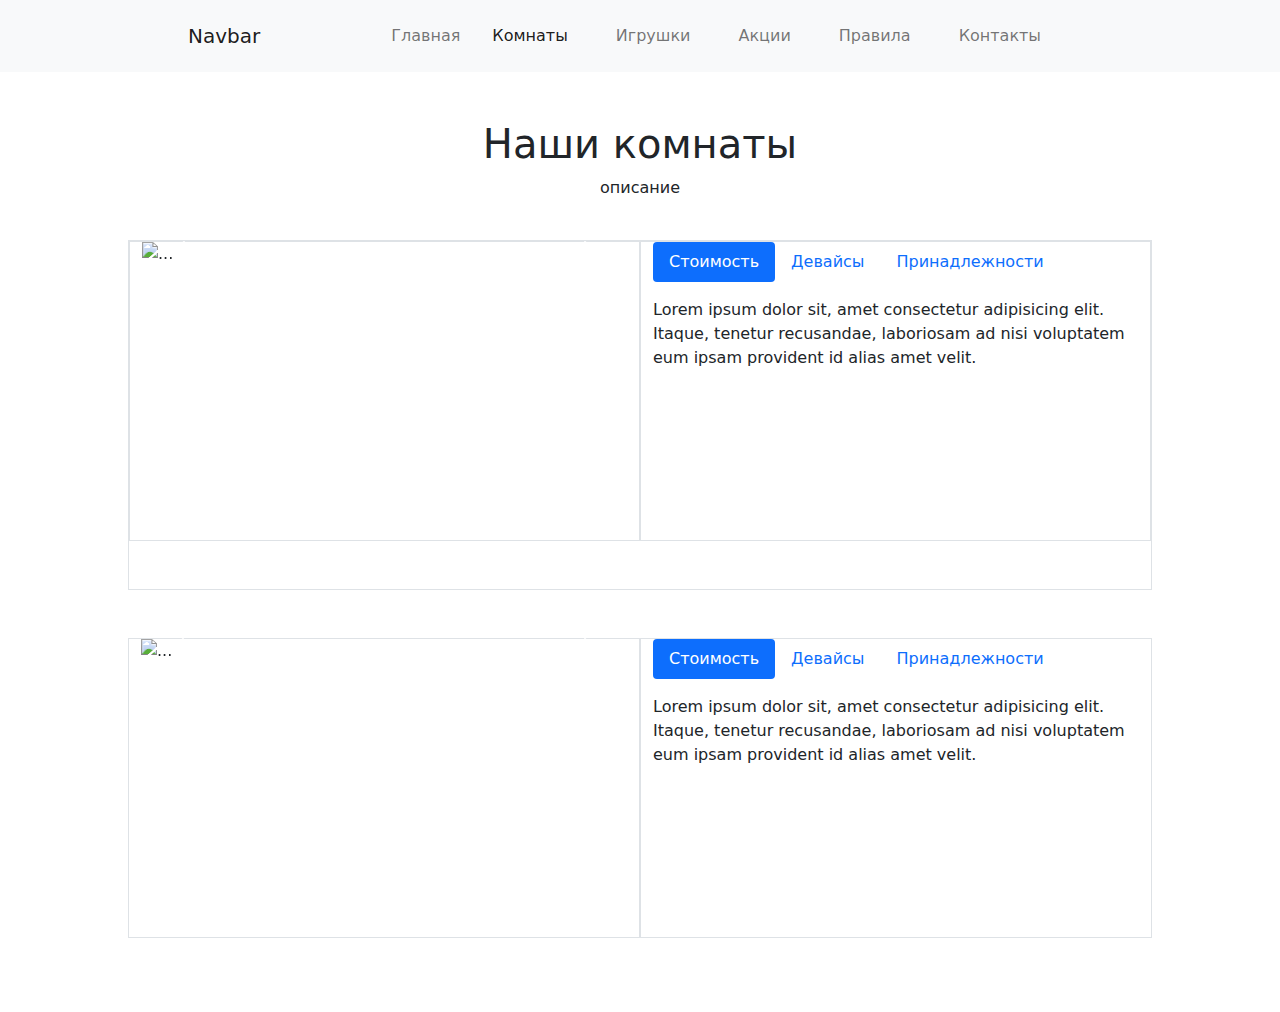
==== rooms.html @ 294f6ade "rooms start" ====
<!doctype html>
<html lang="en">
  <head>
    <!-- Required meta tags -->
    <meta charset="utf-8">
    <meta name="viewport" content="width=device-width, initial-scale=1">

    <!-- Bootstrap CSS -->
    <link href="bootstrap.css" rel="stylesheet">

    <title>Hello, world!</title>
	 <style>



		*{
		margin: 0;
		padding: 0;
		box-sizing: border-box;
		}

		.container{
			width: 80%;
		}

		.room-shortcut-image{
			background-color: black;
			height: 75px;
			width: 75px;
		}

		.room-el{
			min-height: 350px;
		}

		.image-container{
			min-height: 300px;
		}

		.description{
			min-height: 200px;
		}



		





	 </style>
  </head>
  <body>
	
	<nav class="navbar navbar-expand-lg navbar-light bg-light">
		<div class="container">
		  <a class="navbar-brand mx-5 my-2" href="#">Navbar</a>
		  <button class="navbar-toggler" type="button" data-bs-toggle="collapse" data-bs-target="#navbarNavDropdown" aria-controls="navbarNavDropdown" aria-expanded="false" aria-label="Toggle navigation">
			 <span class="navbar-toggler-icon"></span>
		  </button>
		  <div class="collapse navbar-collapse justify-content-center" id="navbarNavDropdown">
			 <ul class="navbar-nav">
				<li class="nav-item mx-auto">
				  <a class="nav-link" aria-current="page" href="index.html">Главная</a>
				</li>
				<li class="nav-item mx-auto px-3">
				  <a class="nav-link active" href="rooms.html">Комнаты</a>
				</li>
				<li class="nav-item mx-auto px-3">
				  <a class="nav-link" href="https://andrey72.ru/" target="_blank">Игрушки</a>
				</li>
				<li class="nav-item mx-auto px-3">
					<a class="nav-link" href="#">Акции</a>
				 </li>
				 <li class="nav-item mx-auto px-3" >
					<a class="nav-link" href="#">Правила</a>
				 </li>
				 <li class="nav-item mx-auto px-3">
					<a class="nav-link" href="#">Контакты</a>
				 </li>
			 </ul>
		  </div>
		</div>
	 </nav>

	 <div class="rooms">
		<div class="container">
			<div class="row">
				<div class="col d-flex flex-column justify-content-center align-items-center mt-5">
					<h1>Наши комнаты</h1>
					<p>описание</p>
				</div>
			</div>
			<div class="row">

				<!-- Комната 1 -->
				<div class="room-el col-12 border my-4">
					<div class="row">

						<!-- Слайдер -->
						<div class="image-container col-12 col-xl-6 border">
							<div id="room-2" class="carousel slide room col-12" data-bs-interval="false" data-bs-ride="carousel">
								<div class="carousel-indicators">
								  <button type="button" data-bs-target="#room-2" data-bs-slide-to="0" class="active" aria-current="true" aria-label="Slide 1"></button>
								  <button type="button" data-bs-target="#room-2" data-bs-slide-to="1" aria-label="Slide 2"></button>
								  <button type="button" data-bs-target="#room-2" data-bs-slide-to="2" aria-label="Slide 3"></button>
								</div>
								<div class="carousel-inner">
									<div class="carousel-item active">
									  <img src="19.jpg" class="d-block w-100" alt="...">
									  <div class="carousel-caption d-none d-md-block">
										 <h5>Комната 2</h5>
										 <p>фото 1</p>
									  </div>
									</div>
									<div class="carousel-item">
									  <img src="20.jpg" class="d-block w-100 h-100" alt="...">
									  <div class="carousel-caption d-none d-md-block">
										 <h5>Комната 2</h5>
										 <p>фото 2</p>
									  </div>
									</div>
									<div class="carousel-item">
									  <img src="DSC04332.jpg" class="d-block w-100" alt="...">
									  <div class="carousel-caption d-none d-md-block">
										 <h5>Комната 2</h5>
										 <p>фото 3</p>
									  </div>
									</div>
								 </div>
								<button class="carousel-control-prev carousel-control" type="button" data-bs-target="#room-2"  data-bs-slide="prev">
								  <span class="carousel-control-prev-icon" aria-hidden="true"></span>
								  <span class="visually-hidden">Предыдущий</span>
								</button>
								<button class="carousel-control-next carousel-control" type="button" data-bs-target="#room-2"  data-bs-slide="next">
								  <span class="carousel-control-next-icon" aria-hidden="true"></span>
								  <span class="visually-hidden">Следующий</span>
								</button>
							 </div>
						</div>


						<!-- Cтоимость, хар... -->
						<div class="description col-12 col-lg-6 border">



							<ul class="nav nav-pills mb-3" id="pills-tab-1" role="tablist">
								<li class="nav-item" role="presentation">
								  <button class="nav-link active" id="pills-home-tab-1" data-bs-toggle="pill" data-bs-target="#pills-home-1" type="button" role="tab" aria-controls="pills-home-1" aria-selected="true">Стоимость</button>
								</li>
								<li class="nav-item" role="presentation">
								  <button class="nav-link" id="pills-profile-tab-1" data-bs-toggle="pill" data-bs-target="#pills-profile-1" type="button" role="tab" aria-controls="pills-profile-1" aria-selected="false">Девайсы</button>
								</li>
								<li class="nav-item" role="presentation">
								  <button class="nav-link" id="pills-contact-tab-1" data-bs-toggle="pill" data-bs-target="#pills-contact-1" type="button" role="tab" aria-controls="pills-contact-1" aria-selected="false">Принадлежности</button>
								</li>
							 </ul>
							 <div class="tab-content" id="pills-tabContent">
								<div class="tab-pane fade show active" id="pills-home-1" role="tabpanel" aria-labelledby="pills-home-1-tab">Lorem ipsum dolor sit, amet consectetur adipisicing elit. Itaque, tenetur recusandae, laboriosam ad nisi voluptatem eum ipsam provident id alias amet velit.</div>
								<div class="tab-pane fade" id="pills-profile-1" role="tabpanel" aria-labelledby="pills-profile-tab-1">...</div>
								<div class="tab-pane fade" id="pills-contact-1" role="tabpanel" aria-labelledby="pills-contact-tab-1">...</div>
							 </div>



						</div>
					</div>
				</div>




				<!-- Комната 2 -->
				<div class="col-12 room-el my-4">
					<div class="row">
						<!-- Слайдер -->
						<div class="image-container col-12 col-xl-6 border">
							<div id="room-1" class="carousel slide room col-12" data-bs-interval="false" data-bs-ride="carousel">
								<div class="carousel-indicators">
								  <button type="button" data-bs-target="#room-1" data-bs-slide-to="0" class="active" aria-current="true" aria-label="Slide 1"></button>
								  <button type="button" data-bs-target="#room-1" data-bs-slide-to="1" aria-label="Slide 2"></button>
								  <button type="button" data-bs-target="#room-1" data-bs-slide-to="2" aria-label="Slide 3"></button>
								</div>
								<div class="carousel-inner">
									<div class="carousel-item active">
									  <img src="19.jpg" class="d-block w-100" alt="...">
									  <div class="carousel-caption d-none d-md-block">
										 <h5>Комната 2</h5>
										 <p>фото 1</p>
									  </div>
									</div>
									<div class="carousel-item">
									  <img src="20.jpg" class="d-block w-100 h-100" alt="...">
									  <div class="carousel-caption d-none d-md-block">
										 <h5>Комната 2</h5>
										 <p>фото 2</p>
									  </div>
									</div>
									<div class="carousel-item">
									  <img src="DSC04332.jpg" class="d-block w-100" alt="...">
									  <div class="carousel-caption d-none d-md-block">
										 <h5>Комната 2</h5>
										 <p>фото 3</p>
									  </div>
									</div>
								 </div>
								<button class="carousel-control-prev carousel-control" type="button" data-bs-target="#room-1"  data-bs-slide="prev">
								  <span class="carousel-control-prev-icon" aria-hidden="true"></span>
								  <span class="visually-hidden">Предыдущий</span>
								</button>
								<button class="carousel-control-next carousel-control" type="button" data-bs-target="#room-1"  data-bs-slide="next">
								  <span class="carousel-control-next-icon" aria-hidden="true"></span>
								  <span class="visually-hidden">Следующий</span>
								</button>
							 </div>
						</div>

						<!-- Cтоимость, хар... -->
						<div class="description col-12 col-xl-6 border">
							<ul class="nav nav-pills mb-3" id="pills-tab-2" role="tablist">
								<li class="nav-item" role="presentation">
								  <button class="nav-link active" id="pills-home-tab-2" data-bs-toggle="pill" data-bs-target="#pills-home-2" type="button" role="tab" aria-controls="pills-home-2" aria-selected="true">Стоимость</button>
								</li>
								<li class="nav-item" role="presentation">
								  <button class="nav-link" id="pills-profile-tab-2" data-bs-toggle="pill" data-bs-target="#pills-profile-2" type="button" role="tab" aria-controls="pills-profile-2" aria-selected="false">Девайсы</button>
								</li>
								<li class="nav-item" role="presentation">
								  <button class="nav-link" id="pills-contact-tab-2" data-bs-toggle="pill" data-bs-target="#pills-contact-2" type="button" role="tab" aria-controls="pills-contact-2" aria-selected="false">Принадлежности</button>
								</li>
							 </ul>
							 <div class="tab-content" id="pills-tabContent">
								<div class="tab-pane fade show active" id="pills-home-2" role="tabpanel" aria-labelledby="pills-home-2-tab">Lorem ipsum dolor sit, amet consectetur adipisicing elit. Itaque, tenetur recusandae, laboriosam ad nisi voluptatem eum ipsam provident id alias amet velit.</div>
								<div class="tab-pane fade" id="pills-profile-2" role="tabpanel" aria-labelledby="pills-profile-tab-2">...</div>
								<div class="tab-pane fade" id="pills-contact-2" role="tabpanel" aria-labelledby="pills-contact-tab-2">...</div>
							 </div>
						</div>


					</div>
				</div>
			</div>
		</div>
	 </div>

	
    
    <script src="https://cdn.jsdelivr.net/npm/bootstrap@5.0.2/dist/js/bootstrap.bundle.min.js" integrity="sha384-MrcW6ZMFYlzcLA8Nl+NtUVF0sA7MsXsP1UyJoMp4YLEuNSfAP+JcXn/tWtIaxVXM" crossorigin="anonymous"></script>
	 <script>
	
	 </script>
  </body>
</html>
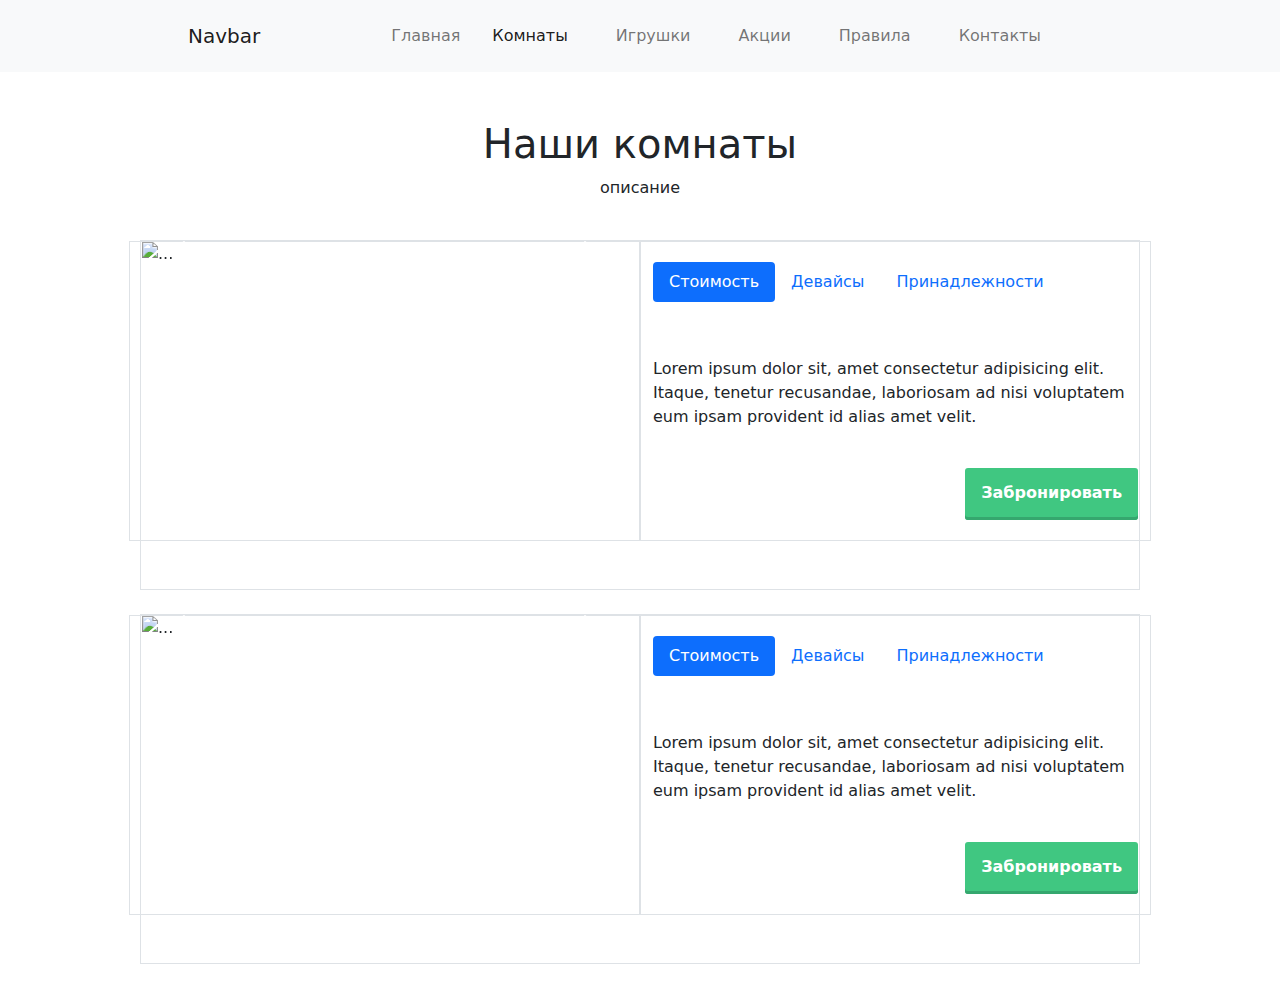
==== commit ab363fe8: "rooms_buttons" ====
--- a/rooms.html
+++ b/rooms.html
@@ -40,6 +40,28 @@
 		.description{
 			min-height: 200px;
 		}
+
+
+
+
+
+
+
+		a.button7 {
+  font-weight: 700;
+  color: white;
+  text-decoration: none;
+  padding: .8em 1em calc(.8em + 3px);
+  border-radius: 3px;
+  background: rgb(64,199,129);
+  box-shadow: 0 -3px rgb(53,167,110) inset;
+  transition: 0.2s;
+} 
+a.button7:hover { background: rgb(53, 167, 110); }
+a.button7:active {
+  background: rgb(33,147,90);
+  box-shadow: 0 3px rgb(33,147,90) inset;
+}
 
 
 
@@ -92,9 +114,84 @@
 					<p>описание</p>
 				</div>
 			</div>
-			<div class="row">
 
 				<!-- Комната 1 -->
+				<div class="room-el col-12 border my-4">
+					<div class="row">
+
+						<!-- Слайдер -->
+						<div class="image-container col-12 col-xl-6 border">
+							<div id="room-1" class="carousel slide room col-12" data-bs-interval="false" data-bs-ride="carousel">
+								<div class="carousel-indicators">
+								  <button type="button" data-bs-target="#room-1" data-bs-slide-to="0" class="active" aria-current="true" aria-label="Slide 1"></button>
+								  <button type="button" data-bs-target="#room-1" data-bs-slide-to="1" aria-label="Slide 2"></button>
+								  <button type="button" data-bs-target="#room-1" data-bs-slide-to="2" aria-label="Slide 3"></button>
+								</div>
+								<div class="carousel-inner">
+									<div class="carousel-item active">
+									  <img src="19.jpg" class="d-block w-100" alt="...">
+									  <div class="carousel-caption d-none d-md-block">
+										 <h5>Комната 2</h5>
+										 <p>фото 1</p>
+									  </div>
+									</div>
+									<div class="carousel-item">
+									  <img src="20.jpg" class="d-block w-100 h-100" alt="...">
+									  <div class="carousel-caption d-none d-md-block">
+										 <h5>Комната 2</h5>
+										 <p>фото 2</p>
+									  </div>
+									</div>
+									<div class="carousel-item">
+									  <img src="DSC04332.jpg" class="d-block w-100" alt="...">
+									  <div class="carousel-caption d-none d-md-block">
+										 <h5>Комната 2</h5>
+										 <p>фото 3</p>
+									  </div>
+									</div>
+								 </div>
+								<button class="carousel-control-prev carousel-control" type="button" data-bs-target="#room-1"  data-bs-slide="prev">
+								  <span class="carousel-control-prev-icon" aria-hidden="true"></span>
+								  <span class="visually-hidden">Предыдущий</span>
+								</button>
+								<button class="carousel-control-next carousel-control" type="button" data-bs-target="#room-1"  data-bs-slide="next">
+								  <span class="carousel-control-next-icon" aria-hidden="true"></span>
+								  <span class="visually-hidden">Следующий</span>
+								</button>
+							 </div>
+						</div>
+
+
+						<!-- Cтоимость, хар... -->
+						<div class="description col-12 col-lg-6 border d-flex flex-column justify-content-around">
+
+
+
+							<ul class="nav nav-pills mb-3" id="pills-tab-1" role="tablist">
+								<li class="nav-item" role="presentation">
+								  <button class="nav-link active" id="pills-home-tab-1" data-bs-toggle="pill" data-bs-target="#pills-home-1" type="button" role="tab" aria-controls="pills-home-1" aria-selected="true">Стоимость</button>
+								</li>
+								<li class="nav-item" role="presentation">
+								  <button class="nav-link" id="pills-profile-tab-1" data-bs-toggle="pill" data-bs-target="#pills-profile-1" type="button" role="tab" aria-controls="pills-profile-1" aria-selected="false">Девайсы</button>
+								</li>
+								<li class="nav-item" role="presentation">
+								  <button class="nav-link" id="pills-contact-tab-1" data-bs-toggle="pill" data-bs-target="#pills-contact-1" type="button" role="tab" aria-controls="pills-contact-1" aria-selected="false">Принадлежности</button>
+								</li>
+							 </ul>
+							 <div class="tab-content" id="pills-tabContent">
+								<div class="tab-pane fade show active" id="pills-home-1" role="tabpanel" aria-labelledby="pills-home-1-tab">Lorem ipsum dolor sit, amet consectetur adipisicing elit. Itaque, tenetur recusandae, laboriosam ad nisi voluptatem eum ipsam provident id alias amet velit.</div>
+								<div class="tab-pane fade" id="pills-profile-1" role="tabpanel" aria-labelledby="pills-profile-tab-1">...</div>
+								<div class="tab-pane fade" id="pills-contact-1" role="tabpanel" aria-labelledby="pills-contact-tab-1">...</div>
+							 </div>
+							 <!-- Кнопка -->
+							 <a href="#" class="button7 align-self-end justify-self-end">Забронировать</a>
+						</div>
+					</div>
+				</div>
+
+
+
+				<!-- Комната 2 -->
 				<div class="room-el col-12 border my-4">
 					<div class="row">
 
@@ -142,83 +239,10 @@
 
 
 						<!-- Cтоимость, хар... -->
-						<div class="description col-12 col-lg-6 border">
-
-
-
-							<ul class="nav nav-pills mb-3" id="pills-tab-1" role="tablist">
-								<li class="nav-item" role="presentation">
-								  <button class="nav-link active" id="pills-home-tab-1" data-bs-toggle="pill" data-bs-target="#pills-home-1" type="button" role="tab" aria-controls="pills-home-1" aria-selected="true">Стоимость</button>
-								</li>
-								<li class="nav-item" role="presentation">
-								  <button class="nav-link" id="pills-profile-tab-1" data-bs-toggle="pill" data-bs-target="#pills-profile-1" type="button" role="tab" aria-controls="pills-profile-1" aria-selected="false">Девайсы</button>
-								</li>
-								<li class="nav-item" role="presentation">
-								  <button class="nav-link" id="pills-contact-tab-1" data-bs-toggle="pill" data-bs-target="#pills-contact-1" type="button" role="tab" aria-controls="pills-contact-1" aria-selected="false">Принадлежности</button>
-								</li>
-							 </ul>
-							 <div class="tab-content" id="pills-tabContent">
-								<div class="tab-pane fade show active" id="pills-home-1" role="tabpanel" aria-labelledby="pills-home-1-tab">Lorem ipsum dolor sit, amet consectetur adipisicing elit. Itaque, tenetur recusandae, laboriosam ad nisi voluptatem eum ipsam provident id alias amet velit.</div>
-								<div class="tab-pane fade" id="pills-profile-1" role="tabpanel" aria-labelledby="pills-profile-tab-1">...</div>
-								<div class="tab-pane fade" id="pills-contact-1" role="tabpanel" aria-labelledby="pills-contact-tab-1">...</div>
-							 </div>
-
-
-
-						</div>
-					</div>
-				</div>
-
-
-
-
-				<!-- Комната 2 -->
-				<div class="col-12 room-el my-4">
-					<div class="row">
-						<!-- Слайдер -->
-						<div class="image-container col-12 col-xl-6 border">
-							<div id="room-1" class="carousel slide room col-12" data-bs-interval="false" data-bs-ride="carousel">
-								<div class="carousel-indicators">
-								  <button type="button" data-bs-target="#room-1" data-bs-slide-to="0" class="active" aria-current="true" aria-label="Slide 1"></button>
-								  <button type="button" data-bs-target="#room-1" data-bs-slide-to="1" aria-label="Slide 2"></button>
-								  <button type="button" data-bs-target="#room-1" data-bs-slide-to="2" aria-label="Slide 3"></button>
-								</div>
-								<div class="carousel-inner">
-									<div class="carousel-item active">
-									  <img src="19.jpg" class="d-block w-100" alt="...">
-									  <div class="carousel-caption d-none d-md-block">
-										 <h5>Комната 2</h5>
-										 <p>фото 1</p>
-									  </div>
-									</div>
-									<div class="carousel-item">
-									  <img src="20.jpg" class="d-block w-100 h-100" alt="...">
-									  <div class="carousel-caption d-none d-md-block">
-										 <h5>Комната 2</h5>
-										 <p>фото 2</p>
-									  </div>
-									</div>
-									<div class="carousel-item">
-									  <img src="DSC04332.jpg" class="d-block w-100" alt="...">
-									  <div class="carousel-caption d-none d-md-block">
-										 <h5>Комната 2</h5>
-										 <p>фото 3</p>
-									  </div>
-									</div>
-								 </div>
-								<button class="carousel-control-prev carousel-control" type="button" data-bs-target="#room-1"  data-bs-slide="prev">
-								  <span class="carousel-control-prev-icon" aria-hidden="true"></span>
-								  <span class="visually-hidden">Предыдущий</span>
-								</button>
-								<button class="carousel-control-next carousel-control" type="button" data-bs-target="#room-1"  data-bs-slide="next">
-								  <span class="carousel-control-next-icon" aria-hidden="true"></span>
-								  <span class="visually-hidden">Следующий</span>
-								</button>
-							 </div>
-						</div>
-
-						<!-- Cтоимость, хар... -->
-						<div class="description col-12 col-xl-6 border">
+						<div class="description col-12 col-lg-6 border d-flex flex-column justify-content-around">
+
+
+
 							<ul class="nav nav-pills mb-3" id="pills-tab-2" role="tablist">
 								<li class="nav-item" role="presentation">
 								  <button class="nav-link active" id="pills-home-tab-2" data-bs-toggle="pill" data-bs-target="#pills-home-2" type="button" role="tab" aria-controls="pills-home-2" aria-selected="true">Стоимость</button>
@@ -235,10 +259,15 @@
 								<div class="tab-pane fade" id="pills-profile-2" role="tabpanel" aria-labelledby="pills-profile-tab-2">...</div>
 								<div class="tab-pane fade" id="pills-contact-2" role="tabpanel" aria-labelledby="pills-contact-tab-2">...</div>
 							 </div>
-						</div>
-
-
+							 <!-- Кнопка -->
+							 <a href="#" class="button7 align-self-end justify-self-end">Забронировать</a>
+						</div>
 					</div>
+				</div>
+				
+
+
+				
 				</div>
 			</div>
 		</div>
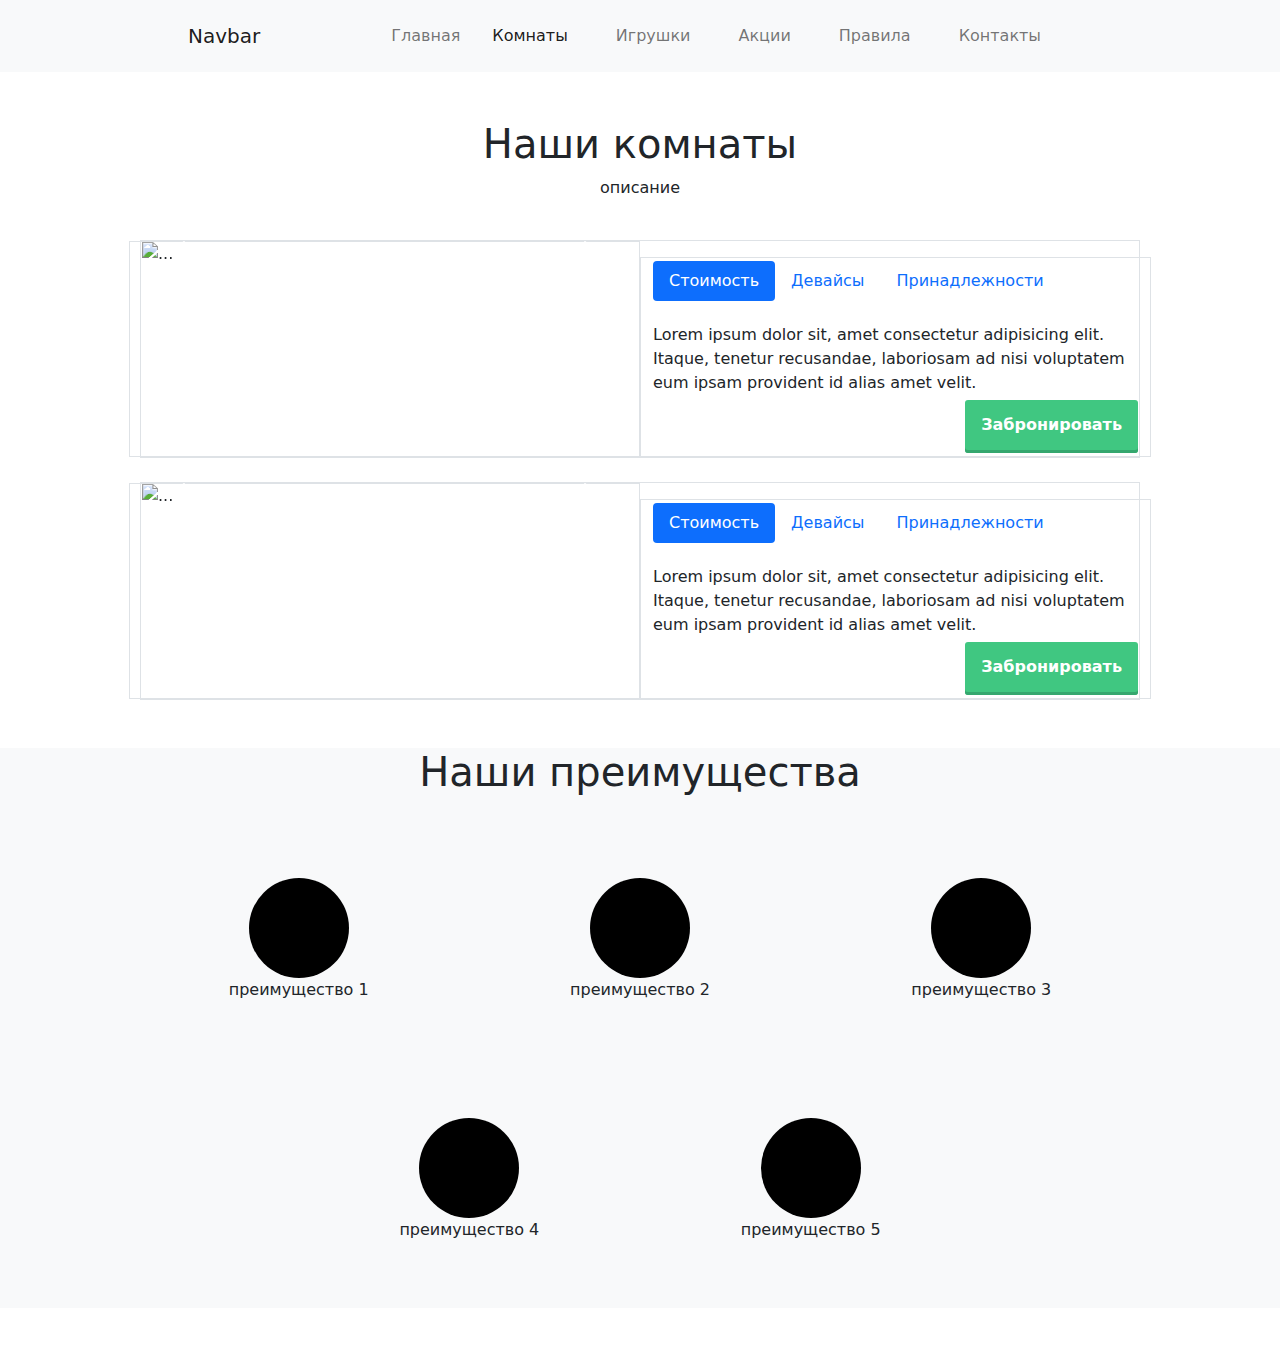
==== commit 6ee939fd: "demo contacts and rules" ====
--- a/rooms.html
+++ b/rooms.html
@@ -7,71 +7,11 @@
 
     <!-- Bootstrap CSS -->
     <link href="bootstrap.css" rel="stylesheet">
-
-    <title>Hello, world!</title>
-	 <style>
-
-
-
-		*{
-		margin: 0;
-		padding: 0;
-		box-sizing: border-box;
-		}
-
-		.container{
-			width: 80%;
-		}
-
-		.room-shortcut-image{
-			background-color: black;
-			height: 75px;
-			width: 75px;
-		}
-
-		.room-el{
-			min-height: 350px;
-		}
-
-		.image-container{
-			min-height: 300px;
-		}
-
-		.description{
-			min-height: 200px;
-		}
-
-
-
-
-
-
-
-		a.button7 {
-  font-weight: 700;
-  color: white;
-  text-decoration: none;
-  padding: .8em 1em calc(.8em + 3px);
-  border-radius: 3px;
-  background: rgb(64,199,129);
-  box-shadow: 0 -3px rgb(53,167,110) inset;
-  transition: 0.2s;
-} 
-a.button7:hover { background: rgb(53, 167, 110); }
-a.button7:active {
-  background: rgb(33,147,90);
-  box-shadow: 0 3px rgb(33,147,90) inset;
-}
-
-
-
-		
-
-
-
-
-
-	 </style>
+	 <link rel="stylesheet" href="header.css">
+	 <link rel="stylesheet" href="rooms.css">
+	 <link rel="stylesheet" href="advantages.css">
+
+    <title>Комнаты</title>
   </head>
   <body>
 	
@@ -96,16 +36,18 @@
 					<a class="nav-link" href="#">Акции</a>
 				 </li>
 				 <li class="nav-item mx-auto px-3" >
-					<a class="nav-link" href="#">Правила</a>
+					<a class="nav-link" href="rules.html">Правила</a>
 				 </li>
 				 <li class="nav-item mx-auto px-3">
-					<a class="nav-link" href="#">Контакты</a>
+					<a class="nav-link" href="contacts.html">Контакты</a>
 				 </li>
 			 </ul>
 		  </div>
 		</div>
 	 </nav>
 
+
+	 <!-- Комнаты -->
 	 <div class="rooms">
 		<div class="container">
 			<div class="row">
@@ -163,7 +105,7 @@
 
 
 						<!-- Cтоимость, хар... -->
-						<div class="description col-12 col-lg-6 border d-flex flex-column justify-content-around">
+						<div class="description col-12 col-lg-6 border d-flex flex-column justify-content-around mt-3">
 
 
 
@@ -239,7 +181,7 @@
 
 
 						<!-- Cтоимость, хар... -->
-						<div class="description col-12 col-lg-6 border d-flex flex-column justify-content-around">
+						<div class="description col-12 col-lg-6 border d-flex flex-column justify-content-around mt-3">
 
 
 
@@ -273,11 +215,42 @@
 		</div>
 	 </div>
 
+
+	 <!-- Преимущества -->
+	 <div class="advantages bg-light my-5">
+		<div class="container">
+			<div class="row my-4">
+				<div class="col d-flex justify-content-center align-items-center">
+					<h1>Наши преимущества</h1>
+				</div>
+			</div>
+			<div class="row d-flex flex-wrap justify-content-center">
+					<div class="advantages-element col-12 col-sm-6 col-xl-4 d-flex flex-column justify-content-center align-items-center">
+						<div class="image rounded-circle"></div>
+						<p class="text">преимущество 1</p>
+					</div>
+					<div class="advantages-element col-12 col-sm-6 col-xl-4 d-flex flex-column justify-content-center align-items-center">
+						<div class="image rounded-circle"></div>
+						<p class="text">преимущество 2</p>
+					</div>
+					<div class="advantages-element col-12 col-sm-6 col-xl-4 d-flex flex-column justify-content-center align-items-center">
+						<div class="image rounded-circle"></div>
+						<p class="text">преимущество 3</p>
+					</div>
+					<div class="advantages-element col-12 col-sm-6 col-xl-4 d-flex flex-column justify-content-center align-items-center">
+						<div class="image rounded-circle"></div>
+						<p class="text">преимущество 4</p>
+					</div>
+					<div class="advantages-element col-12 col-sm-6 col-xl-4 d-flex flex-column justify-content-center align-items-center">
+						<div class="image rounded-circle"></div>
+						<p class="text">преимущество 5</p>
+					</div>
+			</div>
+		</div>
+	</div>
+
 	
     
     <script src="https://cdn.jsdelivr.net/npm/bootstrap@5.0.2/dist/js/bootstrap.bundle.min.js" integrity="sha384-MrcW6ZMFYlzcLA8Nl+NtUVF0sA7MsXsP1UyJoMp4YLEuNSfAP+JcXn/tWtIaxVXM" crossorigin="anonymous"></script>
-	 <script>
-	
-	 </script>
   </body>
 </html>--- a/header.css
+++ b/header.css
@@ -0,0 +1,9 @@
+*{
+	margin: 0;
+	padding: 0;
+	box-sizing: border-box;
+}
+
+.container{
+	width: 80%;
+}--- a/rooms.css
+++ b/rooms.css
@@ -0,0 +1,22 @@
+.room-el{
+}
+
+.description{
+	min-height: 200px;
+}
+
+		a.button7 {
+  font-weight: 700;
+  color: white;
+  text-decoration: none;
+  padding: .8em 1em calc(.8em + 3px);
+  border-radius: 3px;
+  background: rgb(64,199,129);
+  box-shadow: 0 -3px rgb(53,167,110) inset;
+  transition: 0.2s;
+} 
+a.button7:hover { background: rgb(53, 167, 110); }
+a.button7:active {
+  background: rgb(33,147,90);
+  box-shadow: 0 3px rgb(33,147,90) inset;
+}--- a/advantages.css
+++ b/advantages.css
@@ -0,0 +1,12 @@
+.advantages-element{
+			
+			padding: 50px 70px;
+		}
+
+		.advantages-element .image{
+			width: 100px;
+			height: 100px;
+			background-color: black;
+		}
+
+		.advantages-element .text{}